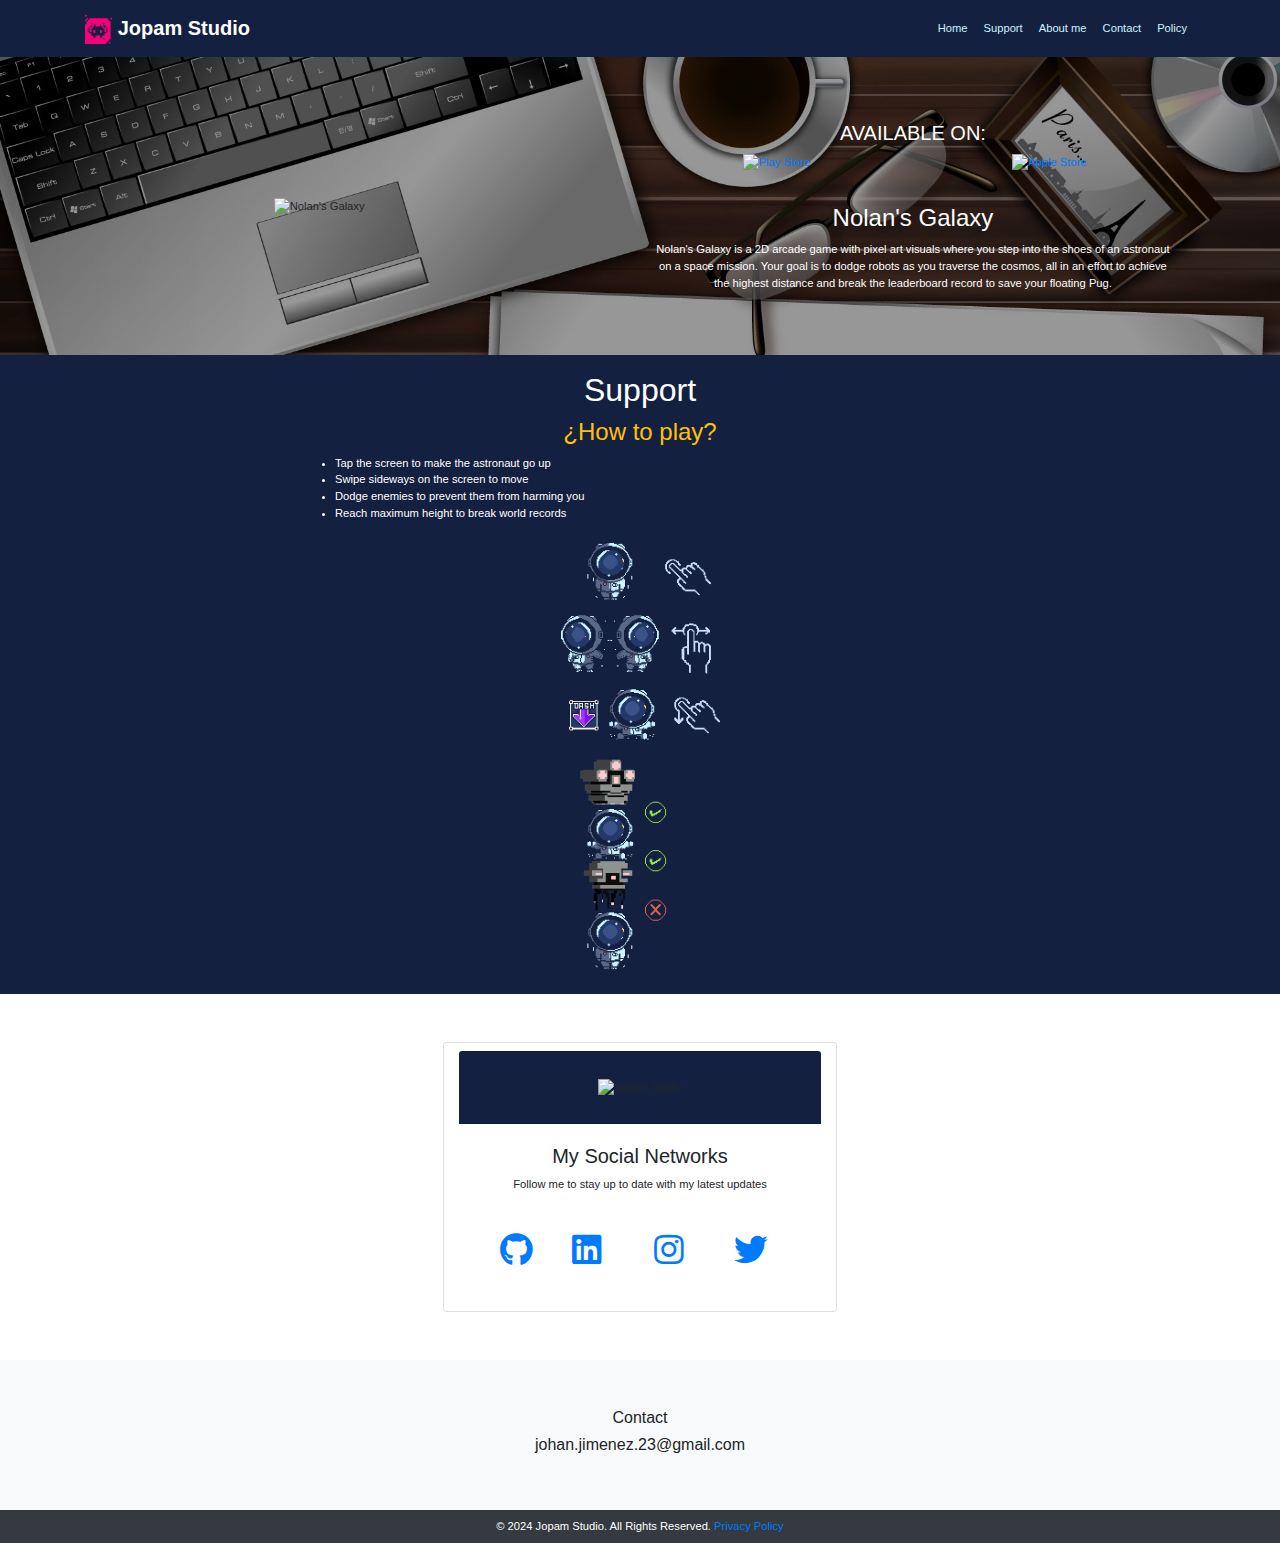
==== index.html @ 31733c0e "`chore: Update image layout, add cursor pointer to images, and update store URLs`" ====
<!DOCTYPE html>
<html lang="es">
  <head>
    <meta charset="UTF-8" />
    <meta name="viewport" content="width=device-width, initial-scale=1.0" />
    <meta http-equiv="X-UA-Compatible" content="ie=edge" />

    <!-- Etiquetas para mostrar descripción cuando se comparte la página -->
    <!-- para que aparesca en linkedin -->
    <meta property="og:title" content="Jopam Studio Page" />
    <meta
      property="og:image"
      content="//johanjimenex.github.io/NolansGalaxyWeb/images/jopam_studio_logo_black.jpeg"
    />
    <meta
      name="description"
      content="Descarga Nolan's Galaxy en tus dispositivo móvil o tablet, desde tu tienda de aplicaciones, disponible para Android y Iphone."
    />
    <meta
      property="og:description"
      content="Descarga Nolan's Galaxy en tus dispositivo móvil o tablet, desde tu tienda de aplicaciones, disponible para Android y Iphone."
    />
    <meta
      property="og:url"
      content="https://johanjimenex.github.io/NolansGalaxyWeb"
    />

    <link rel="icon" type="image/png" href="./images/favicon.png" />
    <title>Jopam Studio</title>

    <!-- FONT AWESOME CSS FOR ICON -->
    <link
      rel="stylesheet"
      href="https://cdnjs.cloudflare.com/ajax/libs/font-awesome/5.15.3/css/all.min.css"
    />
    <link rel="stylesheet" href="css/style.css" />
    <link rel="stylesheet" href="css/bootstrap.css" />
  </head>

  <body>
    <!-- NAVA BAR -->
    <nav class="navbar navbar-expand-lg bg-my-dark">
      <div class="container">
        <a class="navbar-brand" href="#">
          <img src="images/favicon.png" style="width: 1.7rem" />
          <span class="text-white"><strong>Jopam</strong></span>
          <span class="text-white"> <strong>Studio</strong></span>
        </a>

        <button
          class="navbar-toggler"
          type="button"
          data-toggle="collapse"
          data-target="#navbarNav"
          aria-controls="navbarNav"
          aria-expanded="false"
          aria-label="Toggle navigation"
        >
          <span class="navbar-toggler-icon"></span>
        </button>

        <div class="collapse navbar-collapse" id="navbarNav">
          <ul class="navbar-nav ml-auto">
            <li class="nav-item active">
              <a class="nav-link" href="#">Home</a>
            </li>
            <li class="nav-item">
              <a class="nav-link" href="#support">Support</a>
            </li>
            <li class="nav-item">
              <a class="nav-link" href="#about">About me</a>
            </li>
            <li class="nav-item">
              <a class="nav-link" href="#contact">Contact</a>
            </li>
            <li class="nav-item">
              <a class="nav-link" href="pages/policy.html">Policy</a>
            </li>
          </ul>
        </div>
      </div>
    </nav>

    <!-- HEADER -->
    <header class="background">
      <div class="cover">
        <div class="row d-flex justify-content-center py-5">
          <!-- LEFT -->
          <div class="col-md-5 text-center align-self-center">
            <img
              class="img-fluid"
              style="width: 500px"
              src="images/nolans_galaxy_logo.png"
              alt="Nolan's Galaxy"
            />
          </div>
          <!-- RIGTH -->
          <section
            class="col-md-5 text-white text-center align-self-center mx-5"
          >
            <h5 class="mt-3">AVAILABLE ON:</h5>

            <div class="row">
              <div class="col-6">
                <a
                  href="https://play.google.com/store/apps/details?id=com.jopamstudio.nolansgalaxy"
                >
                  <img
                    class="img-fluid cursor-pointer"
                    src="images/card_play_store.png"
                    alt="Play Store"
                  />
                </a>
              </div>
              <div class="col-6">
                <a
                  href="https://apps.apple.com/us/app/nolans-galaxy/id6503222887"
                >
                  <img
                    class="img-fluid cursor-pointer"
                    src="images/card_app_store.png"
                    alt="Apple Store"
                  />
                </a>
              </div>
            </div>

            <br />
            <br />
            <h4>Nolan's Galaxy</h4>
            <p>
              Nolan's Galaxy is a 2D arcade game with pixel art visuals where
              you step into the shoes of an astronaut on a space mission. Your
              goal is to dodge robots as you traverse the cosmos, all in an
              effort to achieve the highest distance and break the leaderboard
              record to save your floating Pug.
            </p>
          </section>
        </div>
      </div>
    </header>

    <!-- SECTION -->
    <section id="support" class="container-fluid bg-my-dark p-0 m-0 row">
      <div class="col-sm-6 mx-auto">
        <h2 class="text-white text-center mt-3">Support</h2>

        <h4 class="text-warning text-center">¿How to play?</h4>

        <ul class="text-white">
          <li>Tap the screen to make the astronaut go up</li>
          <li>Swipe sideways on the screen to move</li>
          <li>Dodge enemies to prevent them from harming you</li>
          <li>Reach maximum height to break world records</li>
        </ul>

        <div class="row justify-content-center">
          <div class="my-1 mb-4">
            <img
              style="width: 10rem"
              src="images/instructions.png"
              alt="How to play"
            />
          </div>
        </div>
      </div>
    </section>

    <section id="about" class="row m-5">
      <div
        class="col-12 col-md-4 mx-auto pt-2 justify-content-center text-center card"
      >
        <div class="bg-my-dark card-header">
          <img
            class="img-fluid my-3"
            style="width: 20rem; margin: auto"
            src="images/jopam_studio_logo.png"
            alt="Jopam Studio"
          />
        </div>

        <div class="card-body">
          <!-- SECTION -->
          <h5 class="mx-auto">My Social Networks</h5>
          <p>Follow me to stay up to date with my latest updates</p>

          <section class="row p-4 row text-center">
            <div class="col-2 p-0 mx-auto">
              <a href="https://github.com/johanjimenex" target="_blank">
                <i class="fab fa-github fa-3x"></i>
              </a>
            </div>
            <div class="col-2 col-md-3 p-0 mx-auto">
              <a href="https://linkedin.com/in/johanjimenex" target="_blank">
                <i class="fab fa-linkedin fa-3x"></i>
              </a>
            </div>
            <div class="col-2 col-md-3 p-0 mx-auto">
              <a href="https://instagram.com/johanjimenex" target="_blank">
                <i class="fab fa-instagram fa-3x"></i>
              </a>
            </div>
            <div class="col-2 col-md-3 p-0 mx-auto">
              <a href="https://twitter.com/johanjimenex" target="_blank">
                <i class="fab fa-twitter fa-3x"></i>
              </a>
            </div>
          </section>
        </div>
      </div>
    </section>

    <article id="contact" class="bg-light py-5 text-center">
      <h6>Contact</h6>
    </article>

    <footer id="contact" class="bg-dark text-white text-center p-2">
      <p class="mb-0">
        © 2024 Jopam Studio. All Rights Reserved.
        <a href="/pages/policy.html">Privacy Policy</a>
      </p>
    </footer>

    <script src="javascript/app.js"></script>
  </body>
</html>
---- css/style.css ----
* {
  margin: 0;
  padding: 0;
  box-sizing: border-box;
}

@font-face {
  font-family: "DogicaPixel";
  src: url("dogicapixel.ttf") format("truetype");
}

body {
  font-family: "DogicaPixel", sans-serif !important ;
  font-size: 0.7rem !important;
}

* {
  scroll-behavior: smooth;
}

.background {
  background-image: url(../images/background.jpg);
  background-size: cover;
  width: 100%;
  height: 100%;
}

.cover {
  background: #00000068;
  height: 100%;
}

.bg-my-dark {
  background-color: #142040 !important;
}

.navbar-nav .nav-item .nav-link {
  color: #cbf4ff !important;
}

.cursor-pointer {
  cursor: pointer;
}

.cursor-pointer:hover {
  opacity: 0.8;
}
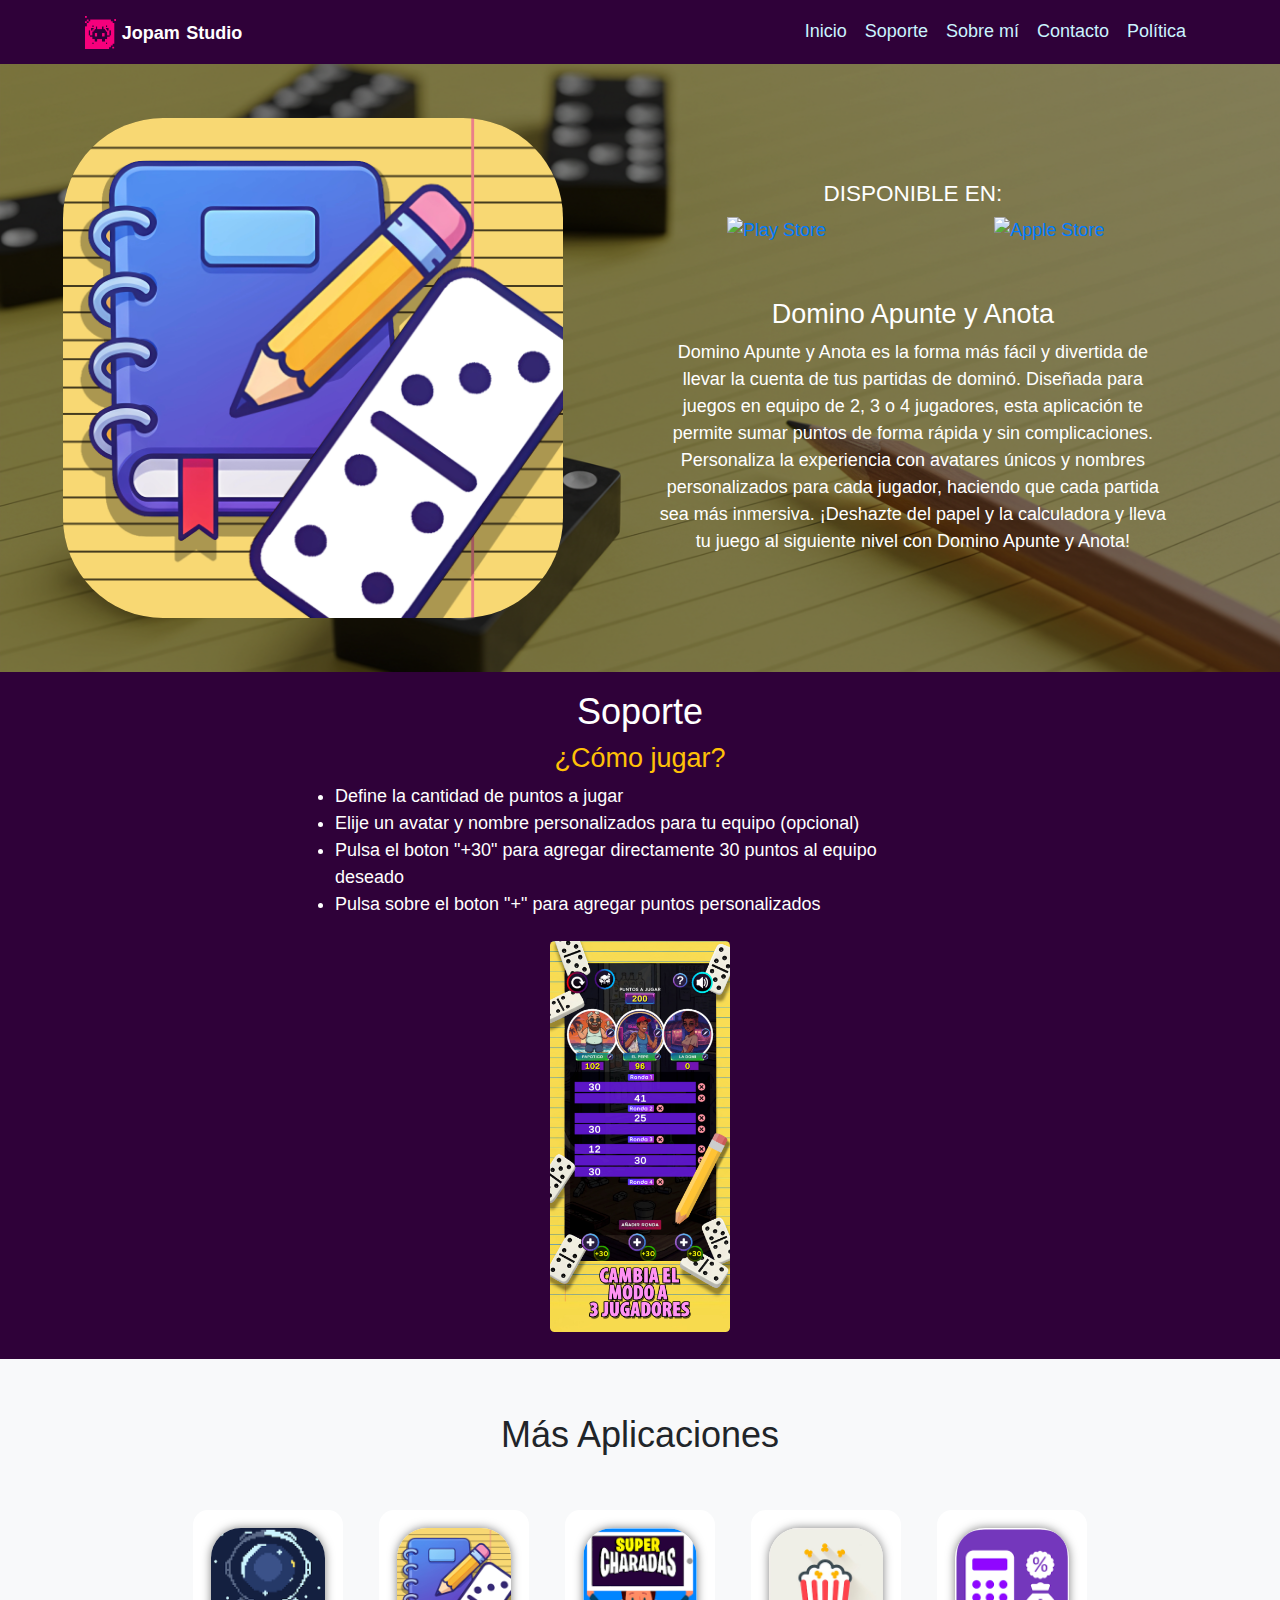
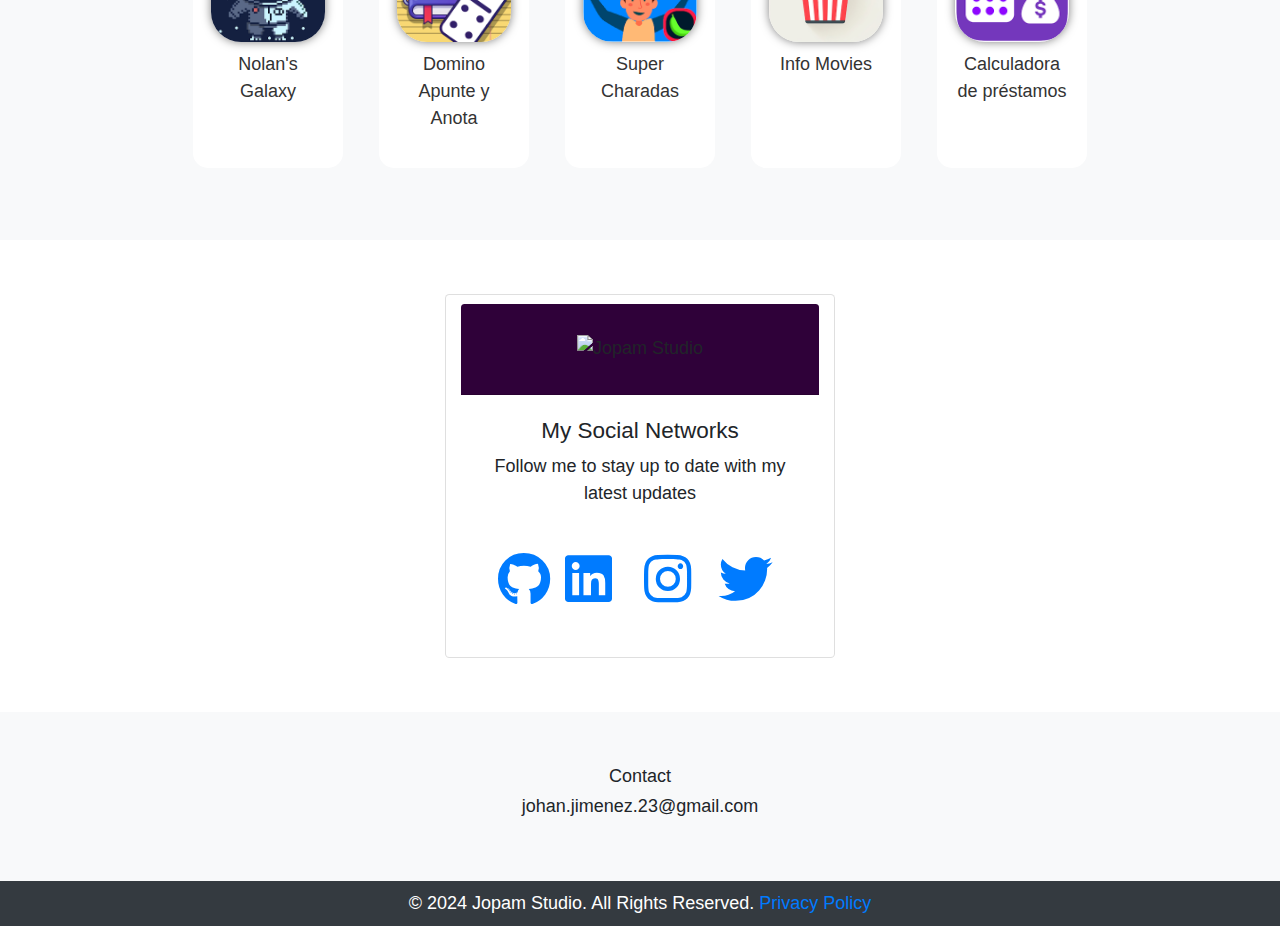
==== commit a8be0ca3: "chore: Update branding and content for Domino Apunte y Anota, including image assets and meta tags" ====
--- a/index.html
+++ b/index.html
@@ -7,22 +7,22 @@
 
     <!-- Etiquetas para mostrar descripción cuando se comparte la página -->
     <!-- para que aparesca en linkedin -->
-    <meta property="og:title" content="Jopam Studio Page" />
+    <meta property="og:title" content="Domino Apunte y Anota WebPage" />
     <meta
       property="og:image"
-      content="//johanjimenex.github.io/NolansGalaxyWeb/images/jopam_studio_logo_black.jpeg"
+      content="//johanjimenex.github.io/DominoPointAndScoreWeb/images/meta_image.png"
     />
     <meta
       name="description"
-      content="Descarga Nolan's Galaxy en tus dispositivo móvil o tablet, desde tu tienda de aplicaciones, disponible para Android y Iphone."
+      content="Descarga Domino Apunte y Anota en tus dispositivo móvil o tablet, desde tu tienda de aplicaciones, disponible para Android y Iphone."
     />
     <meta
       property="og:description"
-      content="Descarga Nolan's Galaxy en tus dispositivo móvil o tablet, desde tu tienda de aplicaciones, disponible para Android y Iphone."
+      content="Descarga Domino Apunte y Anota en tus dispositivo móvil o tablet, desde tu tienda de aplicaciones, disponible para Android y Iphone."
     />
     <meta
       property="og:url"
-      content="https://johanjimenex.github.io/NolansGalaxyWeb"
+      content="https://johanjimenex.github.io/DominoPointAndScoreWeb"
     />
 
     <link rel="icon" type="image/png" href="./images/favicon.png" />
@@ -35,8 +35,24 @@
     />
     <link rel="stylesheet" href="css/style.css" />
     <link rel="stylesheet" href="css/bootstrap.css" />
+
+    <title>Domino Apunte y Anota</title>
   </head>
 
+  <!-- Google tag (gtag.js) -->
+  <script
+    async
+    src="https://www.googletagmanager.com/gtag/js?id=G-SDJTGJWL7X"
+  ></script>
+  <script>
+    window.dataLayer = window.dataLayer || [];
+    function gtag() {
+      dataLayer.push(arguments);
+    }
+    gtag("js", new Date());
+
+    gtag("config", "G-SDJTGJWL7X");
+  </script>
   <body>
     <!-- NAVA BAR -->
     <nav class="navbar navbar-expand-lg bg-my-dark">
@@ -62,19 +78,19 @@
         <div class="collapse navbar-collapse" id="navbarNav">
           <ul class="navbar-nav ml-auto">
             <li class="nav-item active">
-              <a class="nav-link" href="#">Home</a>
-            </li>
-            <li class="nav-item">
-              <a class="nav-link" href="#support">Support</a>
-            </li>
-            <li class="nav-item">
-              <a class="nav-link" href="#about">About me</a>
-            </li>
-            <li class="nav-item">
-              <a class="nav-link" href="#contact">Contact</a>
-            </li>
-            <li class="nav-item">
-              <a class="nav-link" href="pages/policy.html">Policy</a>
+              <a class="nav-link" href="#">Inicio</a>
+            </li>
+            <li class="nav-item">
+              <a class="nav-link" href="#support">Soporte</a>
+            </li>
+            <li class="nav-item">
+              <a class="nav-link" href="#about">Sobre mí</a>
+            </li>
+            <li class="nav-item">
+              <a class="nav-link" href="#contact">Contacto</a>
+            </li>
+            <li class="nav-item">
+              <a class="nav-link" href="pages/policy.html">Política</a>
             </li>
           </ul>
         </div>
@@ -88,22 +104,22 @@
           <!-- LEFT -->
           <div class="col-md-5 text-center align-self-center">
             <img
-              class="img-fluid"
+              class="img-fluid app-icon"
               style="width: 500px"
-              src="images/nolans_galaxy_logo.png"
-              alt="Nolan's Galaxy"
+              src="images/app_logo.png"
+              alt="App Logo"
             />
           </div>
           <!-- RIGTH -->
           <section
             class="col-md-5 text-white text-center align-self-center mx-5"
           >
-            <h5 class="mt-3">AVAILABLE ON:</h5>
+            <h5 class="mt-3">DISPONIBLE EN:</h5>
 
             <div class="row">
               <div class="col-6">
                 <a
-                  href="https://play.google.com/store/apps/details?id=com.jopamstudio.nolansgalaxy"
+                  href="https://play.google.com/store/apps/details?id=com.JopamStudios.DominoApunteYAnota"
                 >
                   <img
                     class="img-fluid cursor-pointer"
@@ -114,7 +130,7 @@
               </div>
               <div class="col-6">
                 <a
-                  href="https://apps.apple.com/us/app/nolans-galaxy/id6503222887"
+                  href="https://apps.apple.com/app/id6742063485"
                 >
                   <img
                     class="img-fluid cursor-pointer"
@@ -127,40 +143,79 @@
 
             <br />
             <br />
-            <h4>Nolan's Galaxy</h4>
+            <h4>Domino Apunte y Anota</h4>
             <p>
-              Nolan's Galaxy is a 2D arcade game with pixel art visuals where
-              you step into the shoes of an astronaut on a space mission. Your
-              goal is to dodge robots as you traverse the cosmos, all in an
-              effort to achieve the highest distance and break the leaderboard
-              record to save your floating Pug.
+              Domino Apunte y Anota es la forma más fácil y divertida de llevar
+              la cuenta de tus partidas de dominó. Diseñada para juegos en
+              equipo de 2, 3 o 4 jugadores, esta aplicación te permite sumar
+              puntos de forma rápida y sin complicaciones. Personaliza la
+              experiencia con avatares únicos y nombres personalizados para cada
+              jugador, haciendo que cada partida sea más inmersiva. ¡Deshazte
+              del papel y la calculadora y lleva tu juego al siguiente nivel con
+              Domino Apunte y Anota!
             </p>
           </section>
         </div>
       </div>
     </header>
 
-    <!-- SECTION -->
     <section id="support" class="container-fluid bg-my-dark p-0 m-0 row">
       <div class="col-sm-6 mx-auto">
-        <h2 class="text-white text-center mt-3">Support</h2>
-
-        <h4 class="text-warning text-center">¿How to play?</h4>
+        <h2 class="text-white text-center mt-3">Soporte</h2>
+
+        <h4 class="text-warning text-center">¿Cómo jugar?</h4>
 
         <ul class="text-white">
-          <li>Tap the screen to make the astronaut go up</li>
-          <li>Swipe sideways on the screen to move</li>
-          <li>Dodge enemies to prevent them from harming you</li>
-          <li>Reach maximum height to break world records</li>
+          <li>Define la cantidad de puntos a jugar</li>
+          <li>
+            Elije un avatar y nombre personalizados para tu equipo (opcional)
+          </li>
+          <li>
+            Pulsa el boton "+30" para agregar directamente 30 puntos al equipo
+            deseado
+          </li>
+          <li>Pulsa sobre el boton "+" para agregar puntos personalizados</li>
         </ul>
 
         <div class="row justify-content-center">
           <div class="my-1 mb-4">
             <img
+              class="rounded"
               style="width: 10rem"
               src="images/instructions.png"
               alt="How to play"
             />
+          </div>
+        </div>
+      </div>
+    </section>
+
+    <!-- SECTION -->
+    <section id="applications" class="container-fluid bg-light p-5">
+      <div class="row">
+        <div class="col-12 text-center mb-4">
+          <h2>Más Aplicaciones</h2>
+        </div>
+        <div class="col-12 d-flex flex-wrap justify-content-center">
+          <div class="app-box m-3">
+            <img src="images/app5_icon.png" alt="App 5" class="app-icon" />
+            <p>Nolan's Galaxy</p>
+          </div>
+          <div class="app-box m-3">
+            <img src="images/app1_icon.png" alt="App 1" class="app-icon" />
+            <p>Domino Apunte y Anota</p>
+          </div>
+          <div class="app-box m-3">
+            <img src="images/app2_icon.png" alt="App 2" class="app-icon" />
+            <p>Super Charadas</p>
+          </div>
+          <div class="app-box m-3">
+            <img src="images/app3_icon.png" alt="App 3" class="app-icon" />
+            <p>Info Movies</p>
+          </div>
+          <div class="app-box m-3">
+            <img src="images/app4_icon.png" alt="App 4" class="app-icon" />
+            <p>Calculadora de préstamos</p>
           </div>
         </div>
       </div>
--- a/css/style.css
+++ b/css/style.css
@@ -2,11 +2,7 @@
   margin: 0;
   padding: 0;
   box-sizing: border-box;
-}
-
-@font-face {
-  font-family: "DogicaPixel";
-  src: url("dogicapixel.ttf") format("truetype");
+  font-size: 18px;
 }
 
 body {
@@ -31,11 +27,19 @@
 }
 
 .bg-my-dark {
-  background-color: #142040 !important;
+  background-color: #2f0139 !important;
 }
 
 .navbar-nav .nav-item .nav-link {
   color: #cbf4ff !important;
+}
+
+.app-icon {
+  /* background-color: #000; */
+  max-width: 100%;
+  height: auto;
+  border-radius: 5.56rem; /* Ajusta el valor según el nivel de redondez que desees */
+  box-shadow: inset 0 0 50px rgba(0, 0, 0, 0.5);
 }
 
 .cursor-pointer {
@@ -45,3 +49,30 @@
 .cursor-pointer:hover {
   opacity: 0.8;
 }
+
+#applications {
+  background-color: #f8f9fa;
+  padding: 2rem 0;
+}
+
+.app-box {
+  background-color: #ffffff;
+  border-radius: 15px;
+  /* box-shadow: inset 0 0 10px rgba(0, 0, 0, 0.1); */
+  padding: 1rem;
+  text-align: center;
+  width: 150px;
+}
+
+.app-box .app-icon {
+  border-radius: 30px;
+  width: 100%;
+  height: auto;
+  box-shadow: 0 0 10px rgba(0, 0, 0, 0.5);
+}
+
+.app-box p {
+  margin-top: 0.5rem;
+  font-size: 1rem;
+  color: #333;
+}
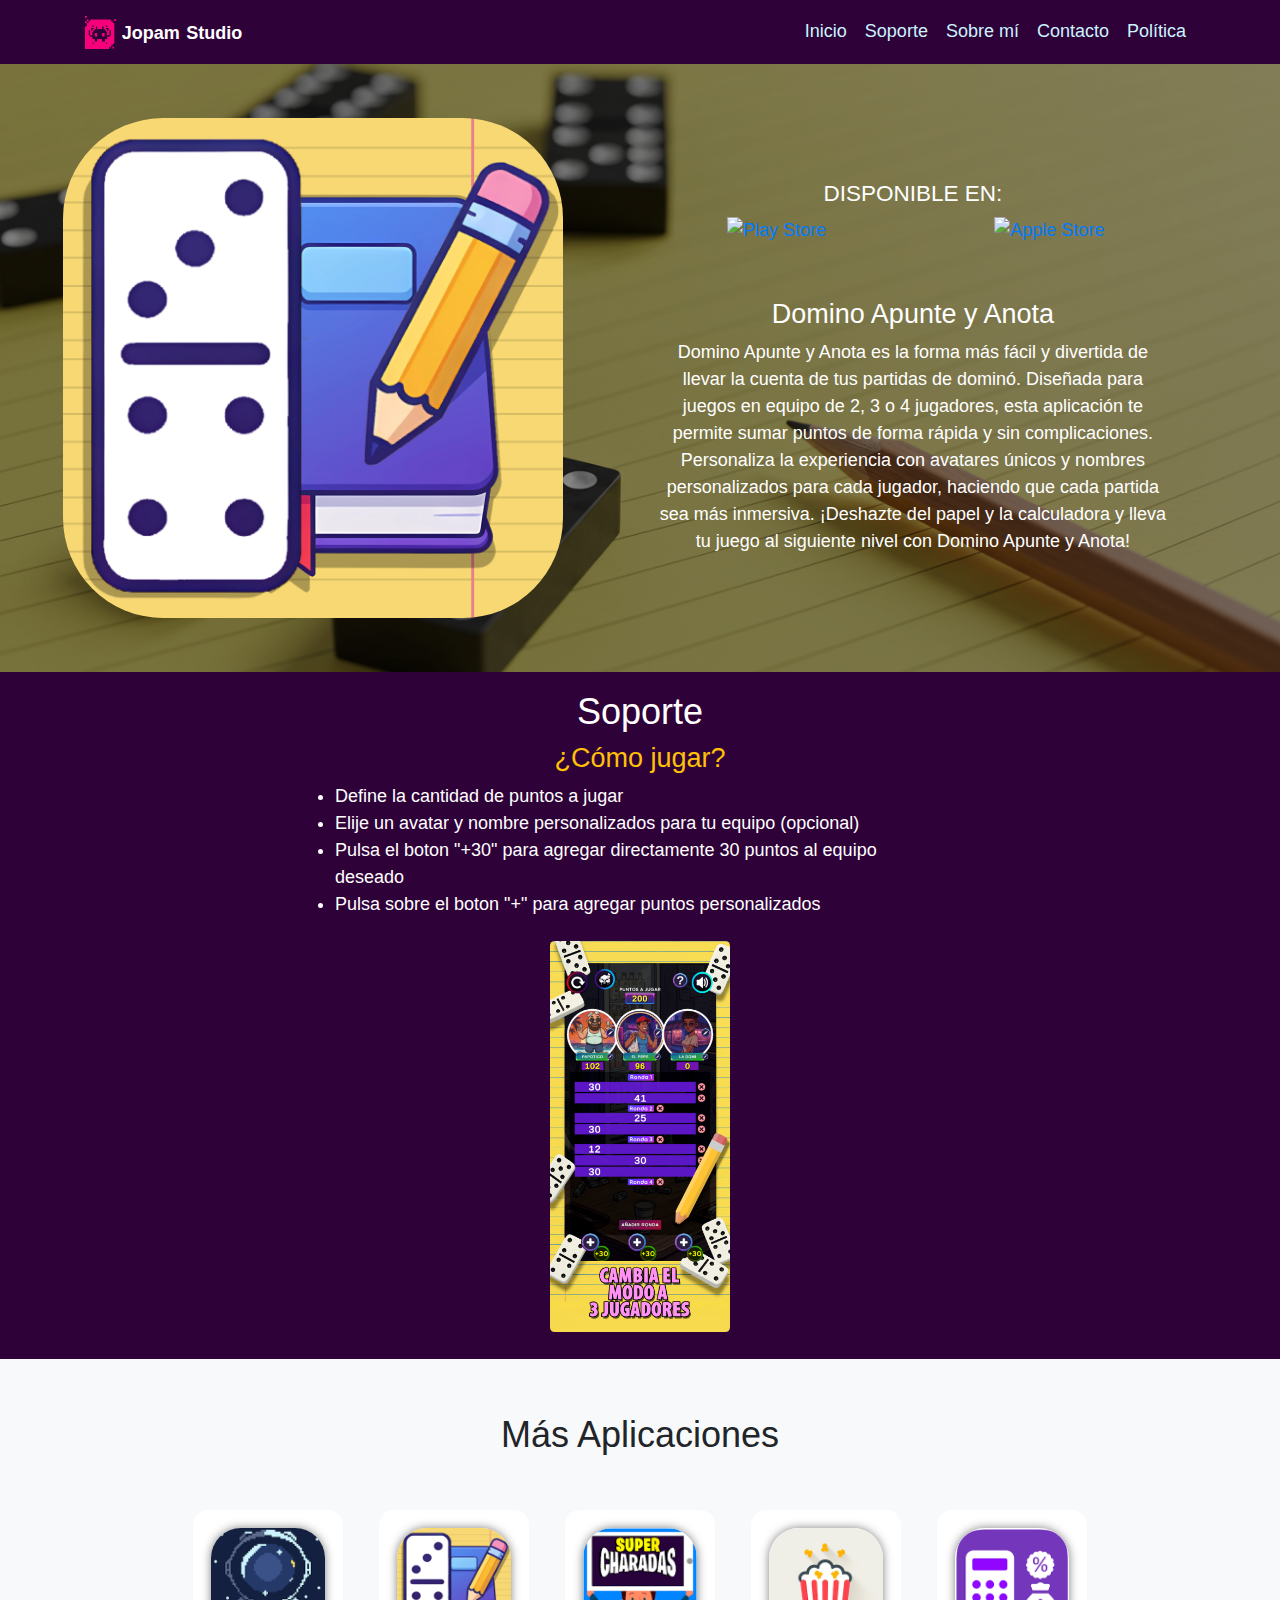
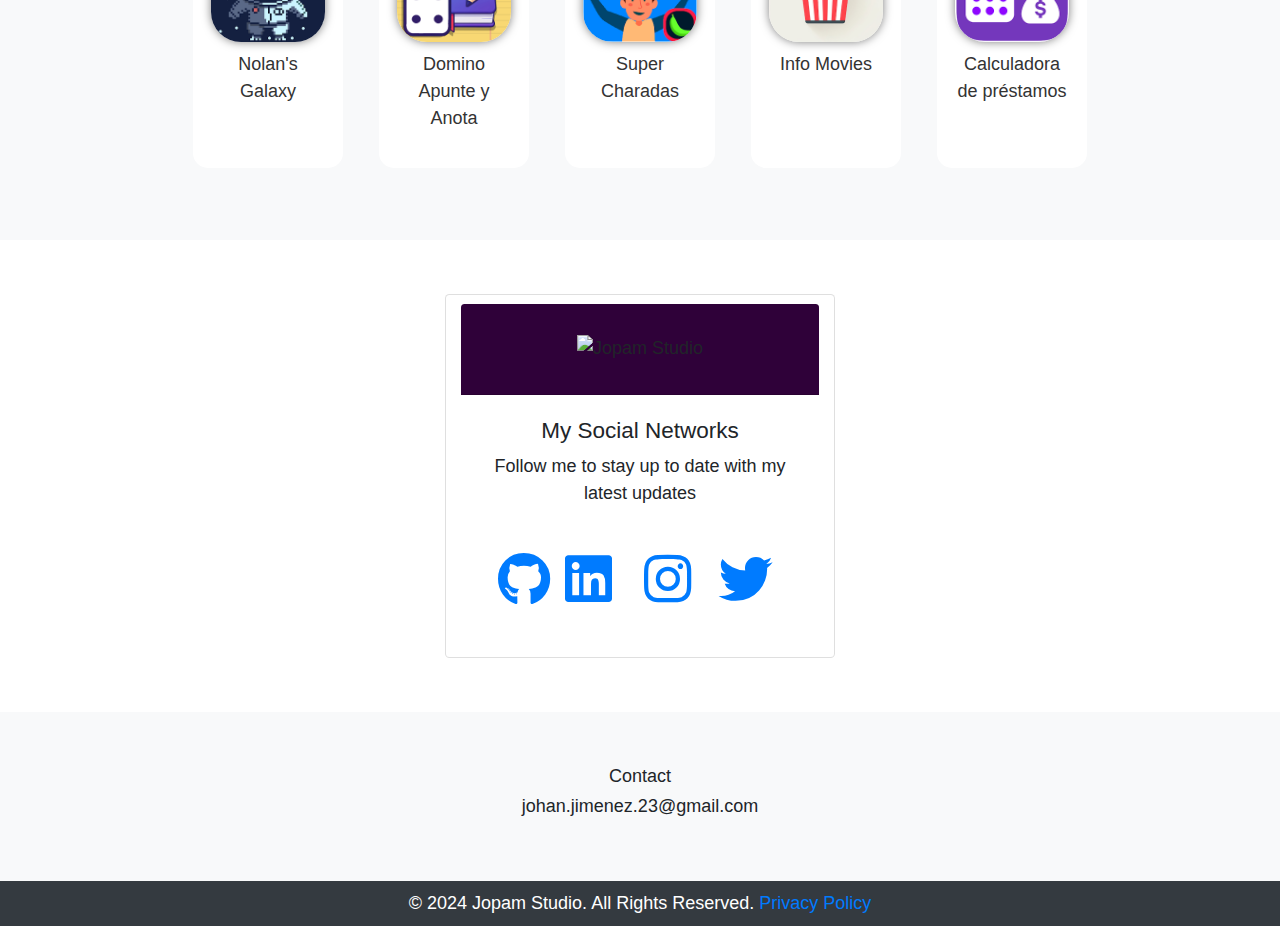
==== commit 66ca5e23: "chore: Update Open Graph meta tags and content for Domino Apunte y Anota" ====
--- a/index.html
+++ b/index.html
@@ -7,10 +7,11 @@
 
     <!-- Etiquetas para mostrar descripción cuando se comparte la página -->
     <!-- para que aparesca en linkedin -->
-    <meta property="og:title" content="Domino Apunte y Anota WebPage" />
+    <meta property="og:site_name" content="Domino Apunte y Anota App" />
+    <meta property="og:title" content="Domino Apunte y Anota App" />
     <meta
       property="og:image"
-      content="//johanjimenex.github.io/DominoPointAndScoreWeb/images/meta_image.png"
+      content="https://johanjimenex.github.io/Domino-Apunte-Y-Anota-Web/images/meta_image.png"
     />
     <meta
       name="description"
@@ -22,8 +23,10 @@
     />
     <meta
       property="og:url"
-      content="https://johanjimenex.github.io/DominoPointAndScoreWeb"
-    />
+      content="https://johanjimenex.github.io/Domino-Apunte-Y-Anota-Web"
+    />
+    <meta property="og:type" content="website" />
+    <meta property="og:updated_time" content="1440432930" />
 
     <link rel="icon" type="image/png" href="./images/favicon.png" />
     <title>Jopam Studio</title>
@@ -129,9 +132,7 @@
                 </a>
               </div>
               <div class="col-6">
-                <a
-                  href="https://apps.apple.com/app/id6742063485"
-                >
+                <a href="https://apps.apple.com/app/id6742063485">
                   <img
                     class="img-fluid cursor-pointer"
                     src="images/card_app_store.png"
